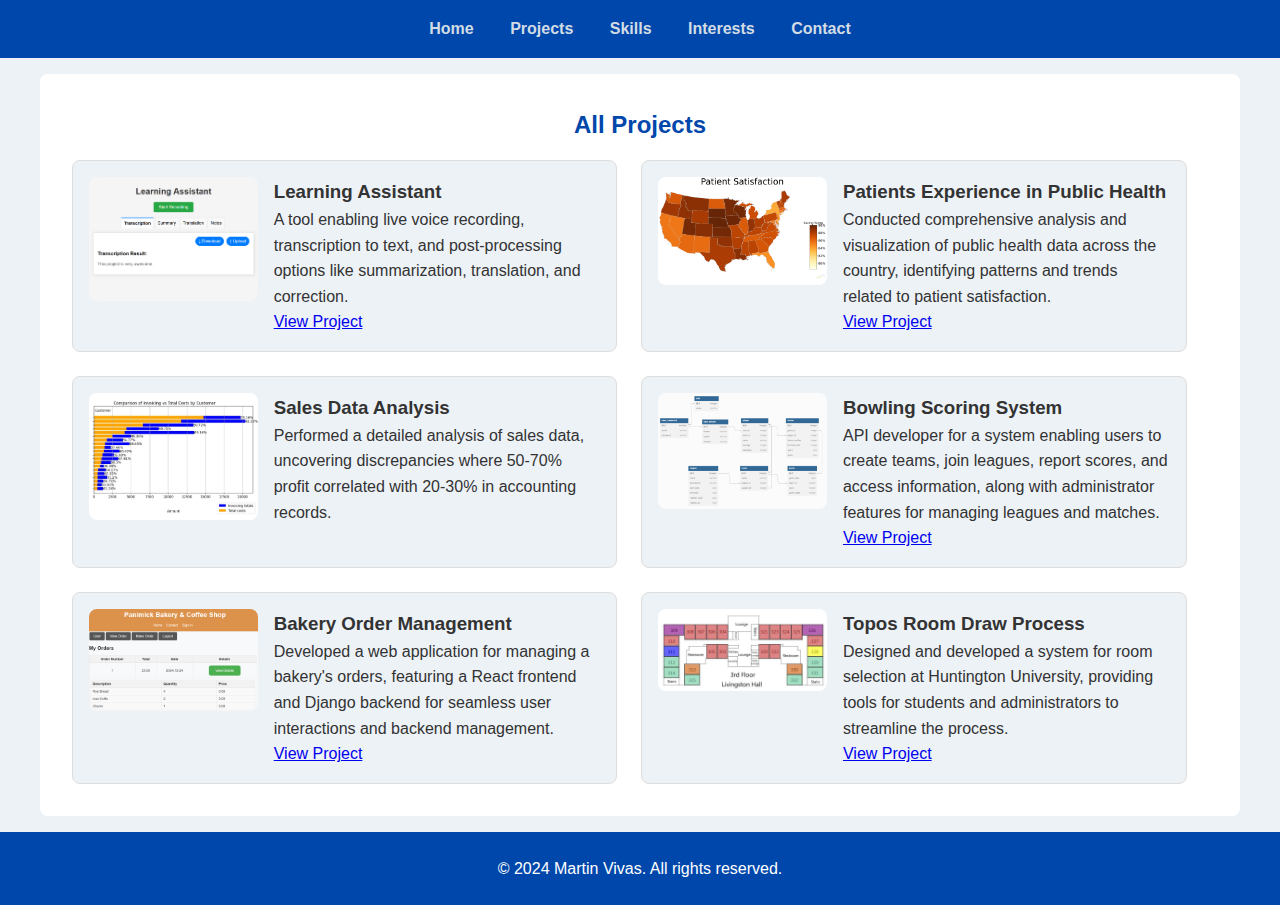
==== projects.html @ cb29dbb8 "Refactor navigation and project links for improved clarity and consistency; rename portfolio page to" ====
<!DOCTYPE html>
<html lang="en">
<head>
    <meta charset="UTF-8">
    <meta name="viewport" content="width=device-width, initial-scale=1.0">
    <title>D. Martin Vivas - All Projects</title>
    <link rel="stylesheet" href="css/index.css">
    <link rel="preconnect" href="https://fonts.googleapis.com">
    <link rel="stylesheet" href="https://fonts.googleapis.com/css2?family=Roboto:wght@400;500;700&display=swap">
    <link href="https://cdnjs.cloudflare.com/ajax/libs/font-awesome/5.15.4/css/all.min.css" rel="stylesheet">
</head>
<body>
    <header>
        <nav>
            <a href="index.html">Home</a>
            <a href="index.html#projects">Projects</a>
            <a href="index.html#skills">Skills</a>
            <a href="index.html#outside-work">Interests</a>
            <a href="index.html#contact">Contact</a>
        </nav>
    </header>
    <section id="all-projects">
        <h2>All Projects</h2>
        <div class="projects-flex">
            <!-- Repeat this block for each project -->
            <div class="box">
                <img src="images/Learning-Assistant.png" alt="Learning Assistant Image">
                <div class="content">
                    <h3>Learning Assistant</h3>
                    <p>A tool enabling live voice recording, transcription to text, and post-processing options like summarization, translation, and correction.</p>
                    <a href="https://github.com/demavior/Learning-Assistant-for-Diverse-Learning-Needs">View Project</a>
                </div>
            </div>
            <div class="box">
                <img src="images/Patient-Satisfaction.png" alt="Patients Experience in Public Health Image">
                <div class="content">
                    <h3>Patients Experience in Public Health</h3>
                    <p>Conducted comprehensive analysis and visualization of public health data across the country, identifying patterns and trends related to patient satisfaction.</p>
                    <a href="https://github.com/demavior/PublicHealthExperience">View Project</a>
                </div>
            </div>
            <div class="box">
                <img src="images/Sales-Analysis.jpg" alt="Sales Data Analysis Image">
                <div class="content">
                    <h3>Sales Data Analysis</h3>
                    <p>Performed a detailed analysis of sales data, uncovering discrepancies where 50-70% profit correlated with 20-30% in accounting records.</p>
                    <!-- <a href="#">View Project</a> -->
                </div>
            </div>
            <div class="box">
                <img src="images/Bowling-League.png" alt="Bowling Scoring System Image">
                <div class="content">
                    <h3>Bowling Scoring System</h3>
                    <p>API developer for a system enabling users to create teams, join leagues, report scores, and access information, along with administrator features for managing leagues and matches.</p>
                    <a href="https://github.com/demavior/BowlingLeagueScoringAPI">View Project</a>
                </div>
            </div>
            <div class="box">
                <img src="images/Bakery-System.png" alt="Bakery Order Management Image">
                <div class="content">
                    <h3>Bakery Order Management</h3>
                    <p>Developed a web application for managing a bakery's orders, featuring a React frontend and Django backend for seamless user interactions and backend management.</p>
                    <a href="https://github.com/demavior/Bakery-Order-System">View Project</a>
                </div>
            </div>
            <div class="box">
                <img src="images/Room-Draw.jpg" alt="Topos Room Draw Process Image">
                <div class="content">
                    <h3>Topos Room Draw Process</h3>
                    <p>Designed and developed a system for room selection at Huntington University, providing tools for students and administrators to streamline the process.</p>
                    <a href="https://www.facebook.com/HURoomDraw">View Project</a>
                </div>
            </div>
            <!-- Add more project boxes as needed -->
        </div>
    </section>
    <footer>
        <p>&copy; 2024 Martin Vivas. All rights reserved.</p>
    </footer>
</body>
</html>
---- css/index.css ----
/* Define Color Variables */
:root {
    --primary-color: #0047AB ;
    --secondary-color: #97c8dc;
    --accent-color: #003153;
    --text-color: #333;
    --bg-color: #edf2f7;
    --bg-color-2: #d1dce5;
}

/* General Reset */
* {
    margin: 0;
    padding: 0;
    box-sizing: border-box;
}

/* Body Styling */
body {
    font-family: 'Open Sans', sans-serif;
    line-height: 1.6;
    color: var(--text-color);
    background-color: var(--bg-color);
}

/* Header and Navigation */
header {
    position: -webkit-sticky; /* For Safari */
    position: sticky;
    top: 0;
    z-index: 1000;
    background-color: var(--primary-color);
    padding: 1rem 0;
    text-align: center;
}

nav a {
    color: var(--bg-color-2);
    text-decoration: none;
    margin: 0 1rem;
    font-weight: 700;
    font-size: 1rem;
}

@media (max-width:600px) {
    nav a {
        margin: 0 0.5rem;   
    }
}

nav a:hover {
    color: white;
}

/* Hero Section */
#hero {
    text-align: center;
    background-color: var(--secondary-color);
    color: white;
    margin: 0 auto;
}

#hero h1 {
    font-size: 2rem;
    font-weight: 700;
}

#hero p {
    font-size: 1.2rem;
}

.profile-pic {
    width: 200px;
    height: 200px;
    border-radius: 50%;
}

.hero-buttons {
    display: flex;
    justify-content: center;
    gap: 1rem;
    margin-top: 5px;
}

.btn {
    padding: 0.7rem 1.5rem;
    border: none;
    border-radius: 5px;
    text-align: center;
    color: white;
    background-color: var(--accent-color);
    text-decoration: none;
    font-weight: bold;
    transition: background-color 0.3s ease;
}

.btn:hover {
    background-color: var(--primary-color);
}

/* Sections */
section {
    padding: 2rem;
    margin: 1rem auto;
    max-width: 1200px;
    background: white;
    border-radius: 8px;
}

h2 {
    color: var(--primary-color);
    text-align: center;
    margin-bottom: 1rem;
}

/* Projects and Skills*/
.skills-container {
    display: grid;
    grid-template-columns: repeat(auto-fit, minmax(300px, 1fr));
    gap: 20px;
}

.skills-item {
    border: 1px solid #ddd;
    border-radius: 8px;
    background: var(--bg-color);
    padding: 1rem;
}

.skills-item h3 {
    background: var(--primary-color);
    color: #fff;
    padding: 1rem;
    border-radius: 8px 8px 0 0;
    margin: -1rem -1rem 1rem -1rem;
}

.skills-item ul {
    list-style-type: none;
    padding: 0;
}

.skills-item ul li {
    padding: 5px 0;
}

.box {
    background: var(--bg-color);
    padding: 1rem;
    text-align: center;
    border: 1px solid #ddd;
    border-radius: 8px;
    transition: transform 0.2s, background-color 0.2s;
}

.projects-flex {
    display: flex;
    gap: 1.5rem;
    flex-wrap: wrap;
}

@media (min-width:768px){
.projects-flex .box{
    width: 48%;
    }
}

.projects-flex .box {
    display: flex;
    /* flex-basis: calc(50% - 1rem); */
    min-width: 320px;
    align-items: flex-start;
}

.projects-flex .box img {
    width: 33%;
    min-width:100px;
    height: auto;
    border-radius: 8px;
    margin-right: 1rem;
}

.projects-flex .box .content {
    flex: 1;
    text-align: left;
}

.box:hover {
    transform: scale(1.02);
    background-color: var(--bg-color-2);
}

/* Contact */
#contact {
    text-align: center;
}

#contact h2 {
    font-size: 2rem;
    color: var(--primary-color);
    margin-bottom: 1rem;
}

#contact p {
    font-size: 1.1rem;
    color: var(--text-color);
    margin-bottom: 1.5rem;
}

.contact-list {
    list-style: none;
    padding: 0;
}

.contact-list li {
    font-size: 1.1rem;
    margin: 0.5rem 0;
}

.contact-list a {
    color: (--secondary-color);
    text-decoration: none;
    font-weight: 600;
    transition: color 0.3s ease;
}

.contact-list a:hover {
    color: (--accent-color);
}

/*Outside Work*/
.outside-work-container {
    display: grid;
    grid-template-columns: repeat(auto-fit, minmax(250px, 1fr));
    gap: 1.5rem;
}

.outside-work-item {
    background: var(--bg-color);
    padding: 1.5rem;
    border: 1px solid #ddd;
    border-radius: 8px;
    box-shadow: 0 4px 8px rgba(0, 0, 0, 0.1);
    text-align: center;
    transition: transform 0.2s ease, box-shadow 0.2s ease;
}

.outside-work-item:hover {
    transform: scale(1.05);
    box-shadow: 0 6px 12px rgba(0, 0, 0, 0.15);
}


/* Footer */
footer {
    text-align: center;
    padding: 1.5rem 0;
    background: var(--primary-color);
    color: white;
}

.view-more {
    text-align: center;
    margin-top: 2rem;
}

.view-more .btn {
    padding: 0.7rem 1.5rem;
    border: none;
    border-radius: 5px;
    text-align: center;
    color: white;
    background-color: var(--accent-color);
    text-decoration: none;
    font-weight: bold;
    transition: background-color 0.3s ease;
}

.view-more .btn:hover {
    background-color: var(--primary-color);
}
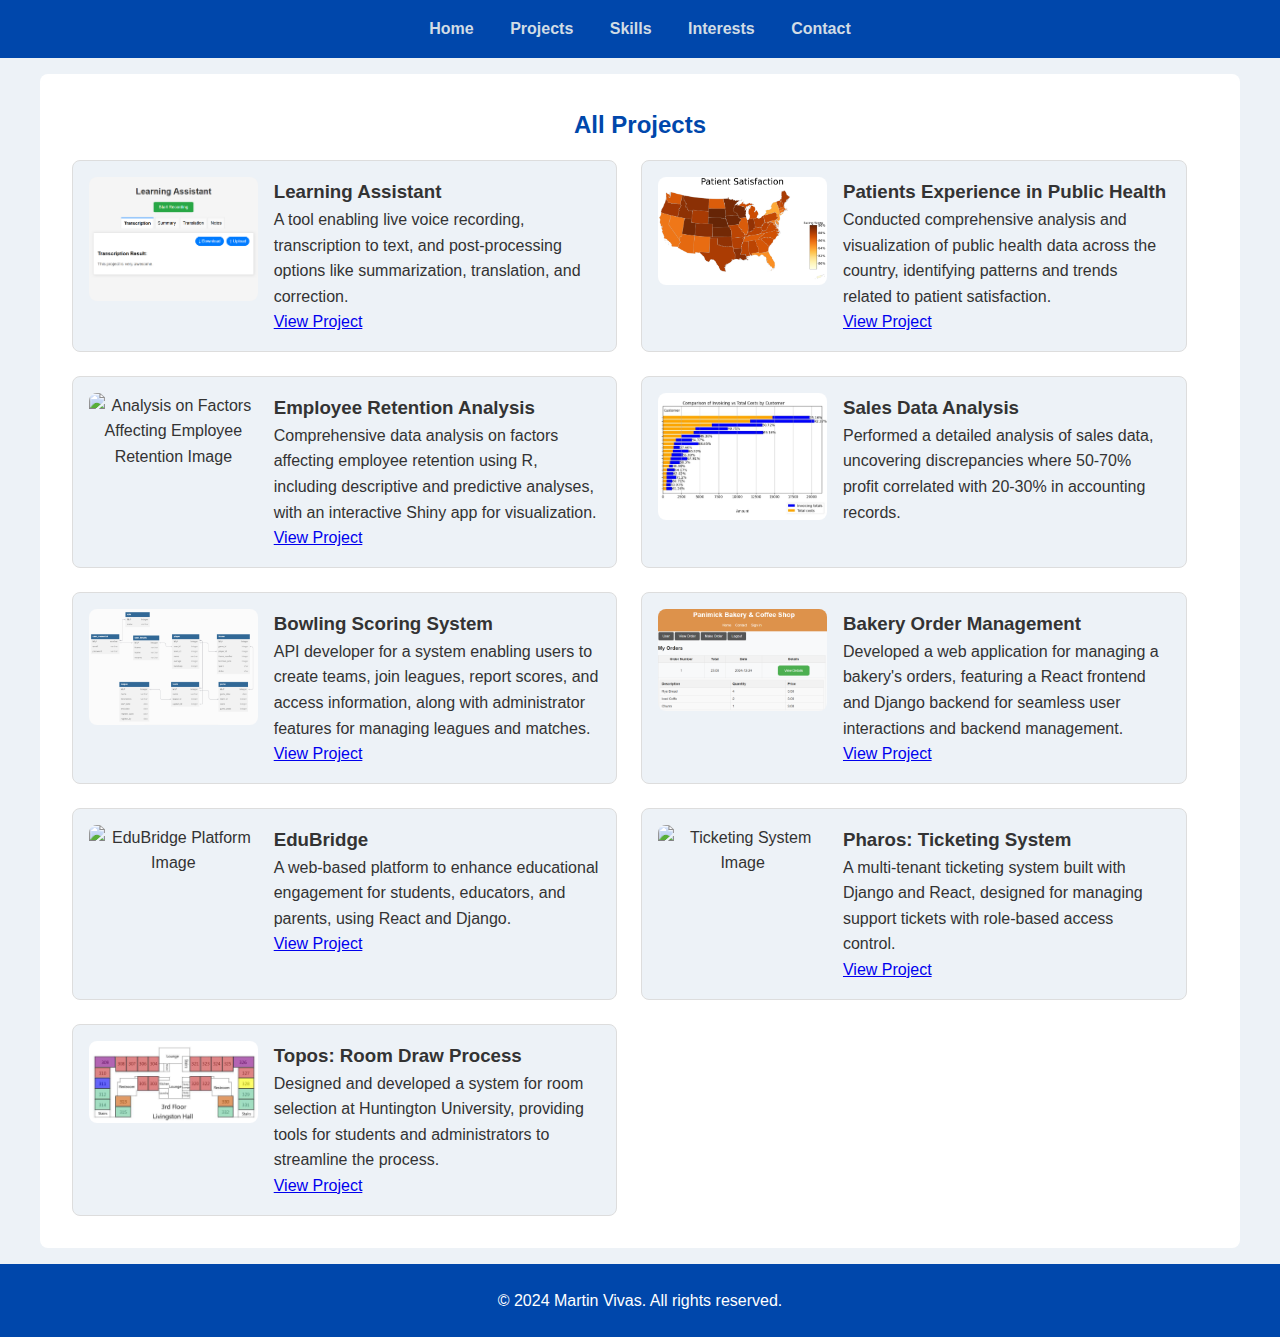
==== commit b6835f71: "Add new projects to portfolio: Employee Retention Analysis, EduBridge, and Pharos Ticketing System." ====
--- a/projects.html
+++ b/projects.html
@@ -40,6 +40,14 @@
                 </div>
             </div>
             <div class="box">
+                <img src="images/Employee-Retention.png" alt="Analysis on Factors Affecting Employee Retention Image">
+                <div class="content">
+                    <h3>Employee Retention Analysis</h3>
+                    <p>Comprehensive data analysis on factors affecting employee retention using R, including descriptive and predictive analyses, with an interactive Shiny app for visualization.</p>
+                    <a href="https://github.com/demavior/Employee-Retention-Analysis">View Project</a>
+                </div>
+            </div>
+            <div class="box">
                 <img src="images/Sales-Analysis.jpg" alt="Sales Data Analysis Image">
                 <div class="content">
                     <h3>Sales Data Analysis</h3>
@@ -64,14 +72,29 @@
                 </div>
             </div>
             <div class="box">
+                <img src="images/EduBridge.png" alt="EduBridge Platform Image">
+                <div class="content">
+                    <h3>EduBridge</h3>
+                    <p>A web-based platform to enhance educational engagement for students, educators, and parents, using React and Django.</p>
+                    <a href="https://github.com/demavior/EduBridge">View Project</a>
+                </div>
+            </div>
+            <div class="box">
+                <img src="images/Ticketing-System.png" alt="Ticketing System Image">
+                <div class="content">
+                    <h3>Pharos: Ticketing System</h3>
+                    <p>A multi-tenant ticketing system built with Django and React, designed for managing support tickets with role-based access control.</p>
+                    <a href="https://github.com/demavior/Ticketing-System">View Project</a>
+                </div>
+            </div>
+            <div class="box">
                 <img src="images/Room-Draw.jpg" alt="Topos Room Draw Process Image">
                 <div class="content">
-                    <h3>Topos Room Draw Process</h3>
+                    <h3>Topos: Room Draw Process</h3>
                     <p>Designed and developed a system for room selection at Huntington University, providing tools for students and administrators to streamline the process.</p>
                     <a href="https://www.facebook.com/HURoomDraw">View Project</a>
                 </div>
             </div>
-            <!-- Add more project boxes as needed -->
         </div>
     </section>
     <footer>
--- a/css/index.css
+++ b/css/index.css
@@ -75,6 +75,13 @@
     border-radius: 50%;
 }
 
+.hero-contact a {
+    font-size: 1.2rem;
+    color: white;
+    margin: 0 0.5rem;
+    text-decoration: none;
+}
+
 .hero-buttons {
     display: flex;
     justify-content: center;
